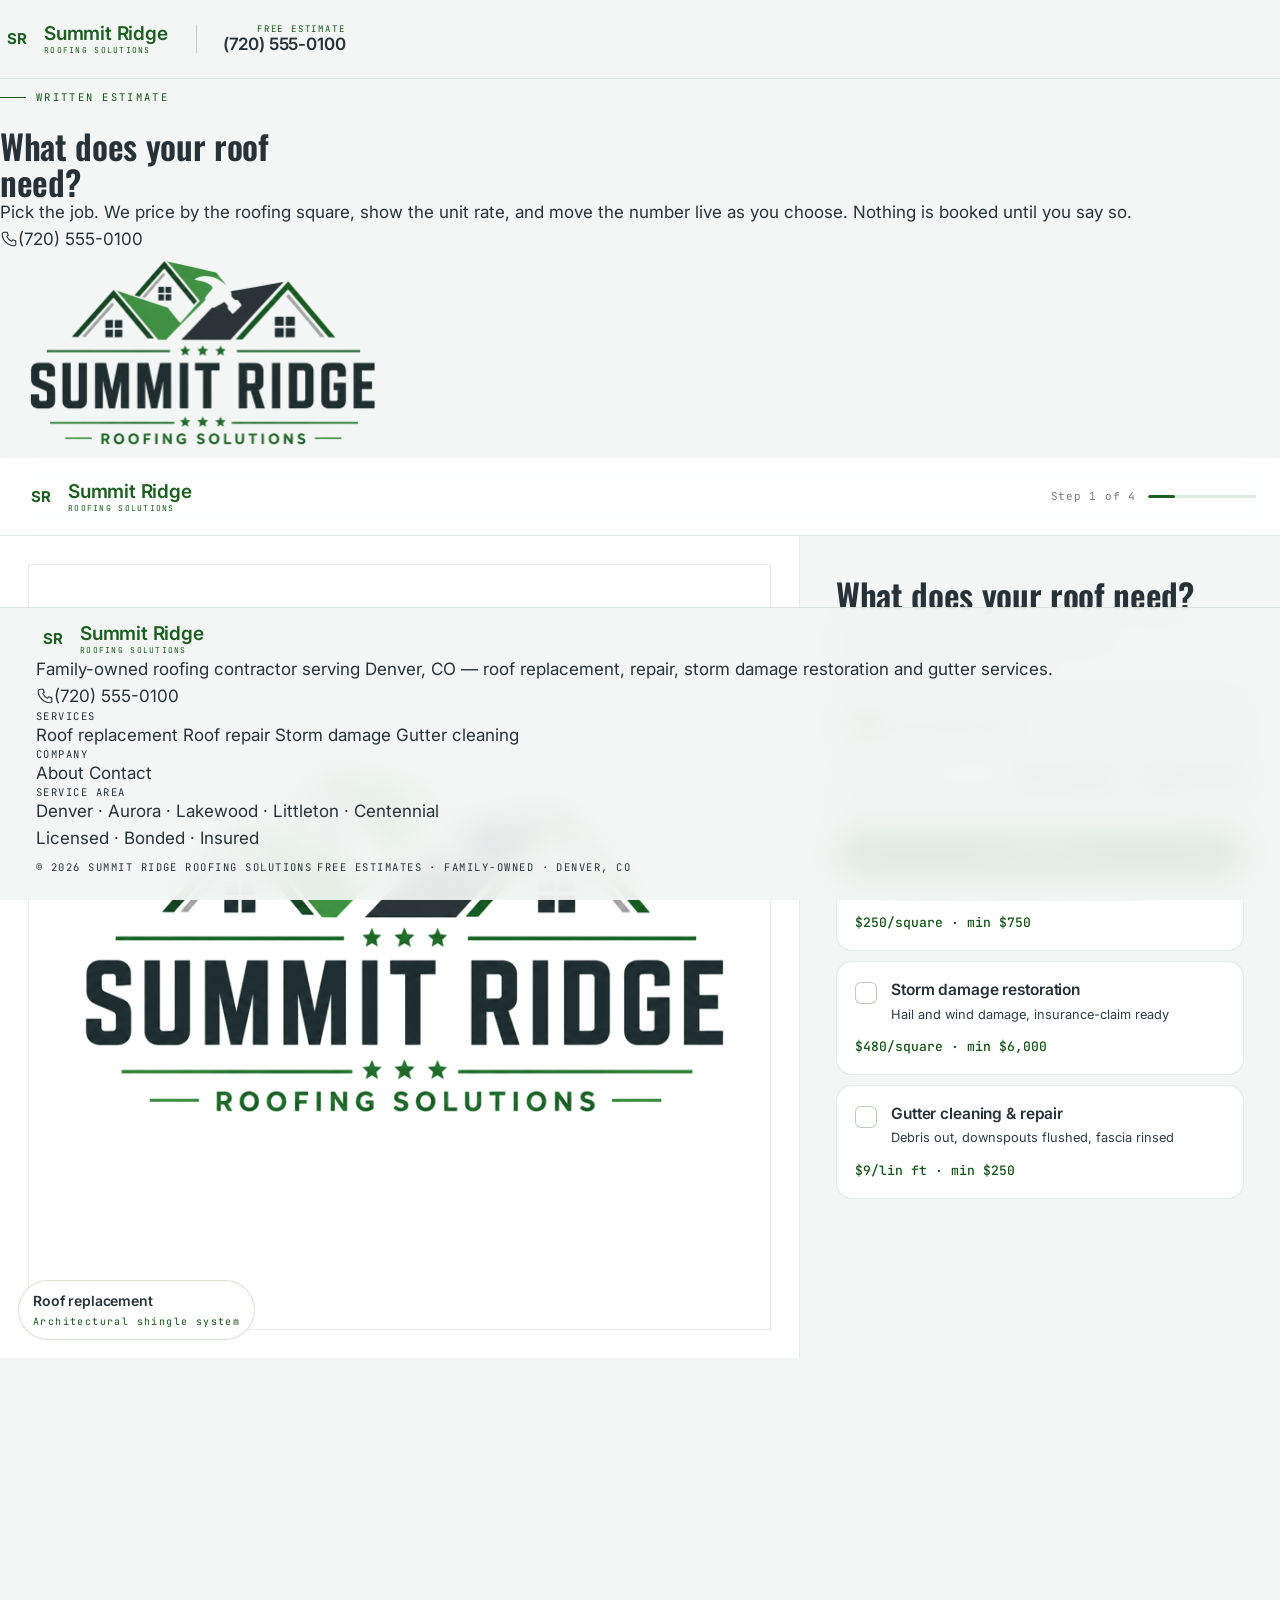
==== estimate/index.html @ bb796c51 "feat: real estimate submission via shared lead endpoint Wires the estimator app.js to the shared POS" ====
<!DOCTYPE html>
<html lang="en">
<head>
<meta charset="UTF-8">
<meta name="viewport" content="width=device-width, initial-scale=1, viewport-fit=cover">
<title>Free estimate · Summit Ridge Roofing Solutions</title>
<meta name="description" content="Get a fixed, line-item written estimate for roof replacement, repair and storm damage restoration in Denver, CO. Family-owned, licensed, bonded and insured.">
<link rel="canonical" href="https://ari-builds.github.io/summitridge-roofing-clone/estimate/">
<meta property="og:type" content="website">
<meta property="og:title" content="Free estimate · Summit Ridge Roofing Solutions">
<meta property="og:description" content="Fixed, line-item roofing estimate for Denver, CO — roof replacement, repair and storm damage restoration.">
<meta property="og:url" content="https://ari-builds.github.io/summitridge-roofing-clone/estimate/">
<meta property="og:image" content="https://ari-builds.github.io/summitridge-roofing-clone/logo.png">
<meta name="theme-color" content="#1B5E20">
<link rel="icon" href="../logo.png" type="image/png">
<link rel="preconnect" href="https://fonts.googleapis.com">
<link rel="preconnect" href="https://fonts.gstatic.com" crossorigin>
<link href="https://fonts.googleapis.com/css2?family=Oswald:wght@400;500;600;700&family=Inter:wght@300;400;500;600;700&family=JetBrains+Mono:wght@400;500&display=swap" rel="stylesheet">
<link rel="stylesheet" href="styles.css">
<script>document.documentElement.classList.add('js');</script>
</head>
<body>
<svg width="0" height="0" style="position:absolute" aria-hidden="true" focusable="false"><defs>
<symbol id="i-arrow" viewBox="0 0 24 24"><path d="M4 12h15M13 5l7 7-7 7" fill="none" stroke="currentColor" stroke-width="1.6" stroke-linecap="round" stroke-linejoin="round"/></symbol>
<symbol id="i-check" viewBox="0 0 24 24"><path d="M4 12.5l5 5L20 6.5" fill="none" stroke="currentColor" stroke-width="1.7" stroke-linecap="round" stroke-linejoin="round"/></symbol>
<symbol id="i-tel" viewBox="0 0 24 24"><path d="M6.5 3h3l1.5 4-2 1.5a12 12 0 006.5 6.5l1.5-2 4 1.5v3A2.5 2.5 0 0118.5 21C10.5 21 3 13.5 3 5.5A2.5 2.5 0 015.5 3z" fill="none" stroke="currentColor" stroke-width="1.5" stroke-linejoin="round"/></symbol>
<symbol id="i-home" viewBox="0 0 24 24"><path d="M3 9l9-7 9 7v11a2 2 0 01-2 2H5a2 2 0 01-2-2z" fill="none" stroke="currentColor" stroke-width="1.5" stroke-linecap="round" stroke-linejoin="round"/></symbol>
<symbol id="i-drop" viewBox="0 0 24 24"><path d="M12 2.69c-3.71 0-6.75 3.03-6.75 6.78 0 4.46 6.75 11.53 6.75 11.53s6.75-7.07 6.75-11.53c0-3.75-3.04-6.78-6.75-6.78z" fill="none" stroke="currentColor" stroke-width="1.5" stroke-linecap="round" stroke-linejoin="round"/></symbol>
<symbol id="i-ruler" viewBox="0 0 24 24"><path d="M3 3h18v18H3zM3 21h18M21 3v18" fill="none" stroke="currentColor" stroke-width="1.4" stroke-linecap="round" stroke-linejoin="round"/></symbol>
</defs></svg>

<a class="skip" href="#main">Skip to content</a>

<header class="hdr" id="top">
  <div class="shell hdr__in">
    <a class="brand" href="#" aria-label="Summit Ridge Roofing Solutions, home">
      <span class="brand__mark" aria-hidden="true">SR</span>
      <span class="brand__txt">
        <span class="brand__name">Summit Ridge</span>
        <span class="brand__sub mono">Roofing Solutions</span>
      </span>
    </a>
    <a class="tel" href="tel:+17205550100"><span class="mono">Free estimate</span><strong>(720) 555-0100</strong></a>
    <button class="burger" aria-label="Menu" aria-expanded="false" aria-controls="mnav"><span></span><span></span><span></span></button>
  </div>
  <div class="mnav" id="mnav" hidden>
    <a href="../">Home</a>
    <a href="../services/">Services</a>
    <a href="../about/">About</a>
    <a href="../contact/">Contact</a>
    <a class="mnav__tel" href="tel:+17205550100">(720) 555-0100</a>
    <a class="btn btn--green" href="#" onclick="return false">Start estimate</a>
  </div>
</header>

<main id="main">
  <div class="phero">
    <div class="shell phero__grid">
      <div>
        <span class="label">Written estimate</span>
        <h1>What does your roof<br>need?</h1>
        <p>Pick the job. We price by the roofing square, show the unit rate, and move the number live as you choose. Nothing is booked until you say so.</p>
        <a class="btn btn--green btn--lg" href="tel:+17205550100"><svg class="ico" aria-hidden="true"><use href="#i-tel"/></svg>(720) 555-0100</a>
      </div>
      <figure class="plate phero__fig">
        <img src="../logo.png" alt="Summit Ridge Roofing Solutions logo" width="400" height="400" loading="lazy" decoding="async">
      </figure>
    </div>
  </div>

  <div class="app">
    <header class="topbar">
      <a class="brand" href="#" aria-label="Back to estimate start">
        <span class="brand__mark" aria-hidden="true">SR</span>
        <span class="brand__txt">
          <span class="brand__name">Summit Ridge</span>
          <span class="brand__sub mono">Roofing Solutions</span>
        </span>
      </a>
      <div class="progress">
        <span class="stepno" id="stepno">Step 1 of 4</span>
        <i class="bar" aria-hidden="true"><b id="barfill"></b></i>
      </div>
    </header>

    <div class="stage">
      <section class="preview" aria-label="Live preview of your job">
        <div class="plate prev__plate" id="prevPlate">
          <img id="prevImg" src="../logo.png" alt="Summit Ridge Roofing Solutions" width="400" height="400" loading="lazy" decoding="async">
        </div>
        <div class="prev__meta">
          <span class="prev__name" id="prevName">Roof replacement</span>
          <span class="prev__unit" id="prevUnit">· Architectural shingle</span>
        </div>
      </section>

      <section class="panel" aria-label="Quoter">
        <div class="panel-scroll" id="panelScroll"></div>

        <div class="foot" id="foot">
          <div class="price">
            <div class="price-row">
              <span class="lbl" id="priceLbl">Guide price</span>
              <strong id="priceRange" aria-live="polite">$0</strong>
            </div>
            <p id="priceBasis">Pick a job to start.</p>
          </div>
          <div class="actions" id="actions">
            <button class="ghost" id="back" type="button">Back</button>
            <button class="primary" id="next" type="button">Continue</button>
          </div>
        </div>
      </section>
    </div>
  </div>
</main>

<footer class="foot">
  <div class="shell foot__top">
    <div class="foot__brand">
      <a class="brand" href="#top" aria-label="Summit Ridge Roofing Solutions, home">
        <span class="brand__mark" aria-hidden="true">SR</span>
        <span class="brand__txt">
          <span class="brand__name">Summit Ridge</span>
          <span class="brand__sub mono">Roofing Solutions</span>
        </span>
      </a>
      <p>Family-owned roofing contractor serving Denver, CO — roof replacement, repair, storm damage restoration and gutter services.</p>
      <a class="foot__tel" href="tel:+17205550100"><svg class="ico" aria-hidden="true"><use href="#i-tel"/></svg>(720) 555-0100</a>
    </div>
    <div class="foot__col">
      <h4 class="mono">Services</h4>
      <a href="../services/#roof-replacement">Roof replacement</a>
      <a href="../services/#roof-repair">Roof repair</a>
      <a href="../services/#storm-damage">Storm damage</a>
      <a href="../services/#gutter-cleaning">Gutter cleaning</a>
    </div>
    <div class="foot__col">
      <h4 class="mono">Company</h4>
      <a href="../about/">About</a>
      <a href="../contact/">Contact</a>
    </div>
    <div class="foot__col">
      <h4 class="mono">Service area</h4>
      <p class="foot__area">Denver · Aurora · Lakewood · Littleton · Centennial</p>
      <p class="foot__fine">Licensed · Bonded · Insured</p>
    </div>
  </div>
  <div class="shell foot__bottom">
    <span class="mono">© <span data-year>2026</span> Summit Ridge Roofing Solutions</span>
    <span class="mono">Free estimates · Family-owned · Denver, CO</span>
  </div>
</footer>

<script src="app.js"></script>
</body>
</html>
---- estimate/styles.css ----
/* ==========================================================================
   Summit Ridge Roofing Solutions — written estimate
   Green · Ink · Bone · Oswald display · Inter body · JetBrains Mono
   green #1B5E20 · ink #263238 · bone #F4F6F5
   ========================================================================== */

:root {
  --green: #1B5E20;
  --green-deep: #145218;
  --green-dark: #0D3310;
  --leaf-green: #4CAF50;
  --sage-green: #A5D6A7;
  --ink: #263238;
  --ink-soft: #2E3D45;
  --charcoal: #37474F;
  --gray-700: #4A4A4A;
  --gray-500: #7A7A7A;
  --gray-300: #C9C9C9;
  --gray-100: #F4F6F5;
  --bone: #F4F6F5;
  --paper: #FFFFFF;
  --surface: #F4F6F5;
  --card: #FFFFFF;

  --font: "Inter", system-ui, -apple-system, "Segoe UI", sans-serif;
  --font-display: "Oswald", "Inter", sans-serif;
  --font-mono: "JetBrains Mono", ui-monospace, SFMono-Regular, Menlo, monospace;

  --top: 78px;
  --col: 480px;
}

*,
*::before,
*::after { box-sizing: border-box; }

html { -webkit-text-size-adjust: 100%; scroll-behavior: smooth; }

body {
  margin: 0;
  background: var(--bone);
  color: var(--ink);
  font-family: var(--font);
  font-size: 17px;
  line-height: 1.6;
  font-weight: 400;
  -webkit-font-smoothing: antialiased;
  text-rendering: optimizeLegibility;
  overflow-x: hidden;
}

img { max-width: 100%; height: auto; display: block; }
a { color: inherit; text-decoration: none; }
button { font: inherit; color: inherit; background: none; border: 0; cursor: pointer; }
h1, h2, h3, h4 {
  margin: 0;
  font-family: var(--font-display);
  font-weight: 600;
  line-height: 1.05;
  letter-spacing: -0.01em;
}
p { margin: 0; }
ul, ol { margin: 0; padding: 0; list-style: none; }
figure { margin: 0; }
strong { font-weight: 600; }

.mono {
  font-family: var(--font-mono);
  font-size: 10.5px;
  letter-spacing: 0.14em;
  text-transform: uppercase;
  font-weight: 400;
}

.label {
  display: inline-flex;
  align-items: center;
  gap: 10px;
  font-family: var(--font-mono);
  font-size: 10.5px;
  letter-spacing: 0.22em;
  text-transform: uppercase;
  color: var(--green-deep);
  margin-bottom: 22px;
}
.label::before {
  content: "";
  width: 26px;
  height: 1px;
  background: var(--green-deep);
  display: inline-block;
}

.ico {
  width: 18px;
  height: 18px;
  flex: 0 0 auto;
  display: inline-block;
  vertical-align: -3px;
}

.skip {
  position: absolute;
  left: -9999px;
  top: 0;
  z-index: 200;
  background: var(--ink);
  color: #fff;
  padding: 12px 18px;
  font-family: var(--font-mono);
  font-size: 12px;
  text-transform: uppercase;
  letter-spacing: 0.14em;
}
.skip:focus { left: 12px; top: 12px; }

/* ---------- header ---------- */

.hdr {
  position: sticky;
  top: 0;
  z-index: 100;
  background: rgba(244, 246, 245, 0.92);
  backdrop-filter: blur(14px);
  border-bottom: 1px solid rgba(27, 94, 32, 0.12);
}
.hdr__in {
  display: flex;
  align-items: center;
  gap: 28px;
  min-height: 78px;
}
.brand {
  display: inline-flex;
  align-items: center;
  gap: 12px;
  flex: 0 0 auto;
}
.brand__mark {
  width: 34px;
  height: 34px;
  display: grid;
  place-items: center;
  color: var(--ink);
  font-weight: 700;
  font-size: 15px;
}
.brand__txt { display: flex; flex-direction: column; line-height: 1; }
.brand__name {
  font-size: 19px;
  font-weight: 600;
  letter-spacing: -0.01em;
}
.brand__sub {
  font-size: 8px;
  letter-spacing: 0.16em;
  color: var(--ink-soft);
  margin-top: 3px;
}
.tel {
  display: inline-flex;
  flex-direction: column;
  align-items: flex-end;
  line-height: 1.1;
  padding-left: 26px;
  border-left: 1px solid rgba(27, 94, 32, 0.25);
  flex: 0 0 auto;
}
.tel .mono { font-size: 9px; color: var(--green-deep); letter-spacing: 0.2em; }
.tel strong {
  font-size: 17px;
  font-weight: 600;
  letter-spacing: -0.01em;
  color: var(--ink);
}
.burger {
  display: none;
  width: 44px;
  height: 44px;
  border: 1px solid rgba(27, 94, 32, 0.25);
  border-radius: 50%;
  background: transparent;
  padding: 0;
  place-items: center;
  margin-left: auto;
}
.burger span {
  position: absolute;
  left: 13px;
  right: 13px;
  height: 1.5px;
  background: var(--ink);
  transition: 0.3s var(--ease);
}
.burger span:first-child { top: 18px; }
.burger span:last-child { top: 25px; }
.mnav {
  display: none;
  flex-direction: column;
  gap: 2px;
  padding: 12px clamp(20px, 4vw, 44px) 28px;
  background: var(--paper);
  border-top: 1px solid rgba(27, 94, 32, 0.12);
}
.mnav[hidden] { display: none; }
.mnav.is-open { display: flex; }
.mnav a {
  padding: 15px 0;
  border-bottom: 1px solid rgba(27, 94, 32, 0.12);
  font-size: 20px;
  font-weight: 500;
  letter-spacing: 0.02em;
}
.mnav a:hover { color: var(--green); }
.mnav__tel {
  color: var(--green-deep) !important;
  font-family: var(--font-mono) !important;
  font-size: 14px !important;
  letter-spacing: 0.1em !important;
}
.mnav .btn { margin-top: 20px; align-self: flex-start; }

/* ---------- topbar ---------- */

.topbar {
  position: sticky;
  top: 0;
  z-index: 60;
  height: var(--top);
  display: flex;
  align-items: center;
  justify-content: space-between;
  gap: 16px;
  padding: 0 24px;
  background: rgba(255, 255, 255, 0.82);
  backdrop-filter: blur(14px) saturate(1.4);
  border-bottom: 1px solid rgba(27, 94, 32, 0.12);
}
.brand {
  font-size: 19px;
  font-weight: 600;
  letter-spacing: -0.02em;
  color: var(--ink);
  text-decoration: none;
  display: flex;
  align-items: center;
  gap: 10px;
}
.brand span { color: var(--green); }

.progress { display: flex; align-items: center; gap: 12px; }

.stepno {
  font-family: var(--font-mono);
  font-size: 11px;
  letter-spacing: 0.07em;
  color: var(--gray-500);
  font-variant-numeric: tabular-nums;
  white-space: nowrap;
}

.bar {
  display: block;
  width: 108px;
  height: 3px;
  border-radius: 999px;
  background: rgba(27, 94, 32, 0.12);
  overflow: hidden;
}
.bar b {
  display: block;
  height: 100%;
  width: 20%;
  border-radius: inherit;
  background: var(--green);
  transition: width 0.45s cubic-bezier(0.2, 0.8, 0.2, 1);
}

/* ---------- stage ---------- */

.stage {
  display: grid;
  grid-template-columns: minmax(0, 1fr) var(--col);
  align-items: start;
}

/* ---------- preview ---------- */

.preview {
  position: sticky;
  top: var(--top);
  height: calc(100dvh - var(--top));
  display: grid;
  place-items: center;
  padding: 28px;
  background: var(--paper);
  border-right: 1px solid rgba(27, 94, 32, 0.12);
  overflow: hidden;
}

.prev__plate {
  position: relative;
  width: 100%;
  height: 100%;
  max-height: 100%;
  background: var(--card);
  border: 1px solid rgba(27, 94, 32, 0.12);
  overflow: hidden;
  display: grid;
  place-items: center;
}
.prev__plate img {
  width: 100%;
  height: 100%;
  object-fit: contain;
  filter: saturate(1.05);
  transition: filter 0.45s ease;
}

.prev__meta {
  position: absolute;
  left: 18px;
  bottom: 18px;
  display: flex;
  flex-direction: column;
  gap: 2px;
  background: rgba(255, 255, 255, 0.8);
  backdrop-filter: blur(8px);
  padding: 9px 14px;
  border-radius: 999px;
  border: 1px solid rgba(27, 94, 32, 0.18);
}
.prev__name {
  font-size: 14px;
  font-weight: 600;
  letter-spacing: -0.01em;
  color: var(--ink);
  white-space: nowrap;
}
.prev__unit {
  font-family: var(--font-mono);
  font-size: 10px;
  letter-spacing: 0.14em;
  color: var(--green-deep);
  white-space: nowrap;
}

/* ---------- panel ---------- */

.panel {
  display: flex;
  flex-direction: column;
  min-height: calc(100dvh - var(--top));
  background: var(--bone);
  position: relative;
}

.panel-scroll {
  flex: 1;
  padding: 40px 36px 20px;
  overflow: visible;
}

.step > h1 {
  margin: 0 0 10px;
  font-size: clamp(26px, 4vw, 34px);
  line-height: 1.14;
  letter-spacing: -0.01em;
  color: var(--ink);
}
.step > p.note {
  margin: 0 0 26px;
  font-size: 14.5px;
  line-height: 1.55;
  color: var(--ink-soft);
  max-width: 34ch;
}

/* ---------- option cards ---------- */

.opts { display: grid; gap: 10px; }

.opt {
  display: grid;
  grid-template-columns: 22px 1fr;
  gap: 14px;
  width: 100%;
  text-align: left;
  padding: 16px 18px;
  background: var(--card);
  border: 1px solid rgba(27, 94, 32, 0.12);
  border-radius: 16px;
  transition: border-color 0.16s ease, background 0.16s ease, transform 0.16s cubic-bezier(0.2, 0.8, 0.2, 1);
}
.opt:hover { border-color: rgba(27, 94, 32, 0.3); transform: translateY(-1px); }
.opt[aria-pressed="true"] {
  background: rgba(27, 94, 32, 0.06);
  border-color: var(--green);
  outline: 1.5px solid var(--green);
  outline-offset: -1.5px;
}

.dot {
  width: 22px;
  height: 22px;
  border-radius: 6px;
  border: 1.5px solid rgba(27, 94, 32, 0.3);
  background: var(--card);
  position: relative;
  align-self: start;
  margin-top: 4px;
  transition: border-color 0.16s ease;
}
.opt[aria-pressed="true"] .dot { border-color: var(--green); }
.opt[aria-pressed="true"] .dot::after {
  content: "";
  position: absolute;
  inset: 5px;
  border-radius: 50%;
  background: var(--green);
}

.opt-main { min-width: 0; display: flex; flex-direction: column; gap: 3px; }
.opt-main b {
  font-size: 15.5px;
  font-weight: 600;
  letter-spacing: -0.008em;
  color: var(--ink);
}
.opt-main small {
  font-size: 12.8px;
  line-height: 1.35;
  color: var(--ink-soft);
}

.opt-meta {
  align-self: center;
  font-family: var(--font-mono);
  font-size: 13px;
  font-weight: 500;
  color: var(--green-deep);
  white-space: nowrap;
  font-variant-numeric: tabular-nums;
}

/* ---------- range step ---------- */

.bigval {
  display: flex;
  align-items: baseline;
  gap: 6px;
  margin: 4px 0 18px;
}
.bigval b {
  font-size: 54px;
  line-height: 1;
  font-weight: 600;
  letter-spacing: -0.035em;
  font-variant-numeric: tabular-nums;
  color: var(--ink);
}
.bigval span { font-size: 17px; color: var(--ink-soft); font-weight: 500; }

input[type="range"] {
  -webkit-appearance: none;
  appearance: none;
  width: 100%;
  height: 32px;
  background: transparent;
  margin: 0 0 14px;
}
input[type="range"]::-webkit-slider-runnable-track {
  height: 6px;
  border-radius: 999px;
  background: linear-gradient(to right, var(--green) 0%, var(--green) var(--pct, 33%), rgba(27, 94, 32, 0.12) var(--pct, 33%), rgba(27, 94, 32, 0.12) 100%);
}
input[type="range"]::-webkit-slider-thumb {
  -webkit-appearance: none;
  width: 26px;
  height: 26px;
  margin-top: -10px;
  border-radius: 50%;
  background: var(--card);
  border: 2px solid var(--green);
  box-shadow: 0 1px 5px rgba(38, 50, 56, 0.18);
}
input[type="range"]::-moz-range-track { height: 6px; border-radius: 999px; background: rgba(27, 94, 32, 0.12); }
input[type="range"]::-moz-range-progress { height: 6px; border-radius: 999px; background: var(--green); }
input[type="range"]::-moz-range-thumb { width: 22px; height: 22px; border-radius: 50%; background: var(--card); border: 2px solid var(--green); }

.chips { display: flex; flex-wrap: wrap; gap: 7px; }

.chip {
  padding: 8px 14px;
  border-radius: 999px;
  border: 1px solid rgba(27, 94, 32, 0.3);
  background: var(--card);
  font-size: 13px;
  font-weight: 500;
  font-variant-numeric: tabular-nums;
  color: var(--ink-soft);
  transition: border-color 0.14s ease, background 0.14s ease, color 0.14s ease;
}
.chip:hover { border-color: var(--green-deep); color: var(--green-deep); }
.chip[aria-pressed="true"] { background: var(--green); border-color: var(--green); color: var(--bone); }

.chips p { font-size: 12px; color: var(--ink-soft); margin-top: 10px; }

/* multi-select tick */
.opt.multi .dot { border-radius: 6px; }
.opt.multi[aria-pressed="true"] .dot { background: var(--green); border-color: var(--green); }
.opt.multi[aria-pressed="true"] .dot::after {
  content: "";
  position: absolute;
  inset: 0;
  border-radius: 0;
  background: none;
  border: solid var(--bone);
  border-width: 0 0 2px 2px;
  width: 9px;
  height: 5px;
  transform: rotate(-45deg) translate(1px, -2px);
  margin: auto;
  left: 0; right: 0; bottom: 3px;
}

/* ---------- summary ---------- */

.recap {
  border: 1px solid rgba(27, 94, 32, 0.12);
  border-radius: 22px;
  background: var(--card);
  overflow: hidden;
  margin-bottom: 14px;
}
.rrow {
  display: flex;
  align-items: center;
  gap: 12px;
  padding: 11px 15px;
  font-size: 13.5px;
  border-bottom: 1px solid rgba(27, 94, 32, 0.12);
}
.rrow:last-child { border-bottom: 0; }
.rrow span { color: var(--ink-soft); flex: none; }
.rrow b {
  flex: 1;
  min-width: 0;
  text-align: right;
  font-weight: 500;
  color: var(--ink);
  overflow: hidden;
  text-overflow: ellipsis;
  white-space: nowrap;
}
.rrow .edit {
  flex: none;
  font-size: 12px;
  font-weight: 500;
  color: var(--green-deep);
  padding: 2px 0 2px 8px;
  text-decoration: underline;
  text-underline-offset: 3px;
  text-decoration-color: rgba(27, 94, 32, 0.35);
}

.lines {
  border-radius: 22px;
  background: rgba(27, 94, 32, 0.06);
  padding: 15px 16px;
  margin-bottom: 18px;
}
.line {
  display: flex;
  justify-content: space-between;
  gap: 14px;
  font-size: 13px;
  padding: 4px 0;
  color: var(--charcoal);
}
.line em {
  font-style: normal;
  color: var(--ink-soft);
  font-variant-numeric: tabular-nums;
  white-space: nowrap;
}
.linetotal {
  display: flex;
  justify-content: space-between;
  align-items: baseline;
  gap: 14px;
  margin-top: 8px;
  padding-top: 11px;
  border-top: 1px solid rgba(27, 94, 32, 0.16);
  font-size: 13px;
  color: var(--charcoal);
}
.linetotal b {
  font-size: 21px;
  font-weight: 600;
  letter-spacing: -0.02em;
  font-variant-numeric: tabular-nums;
  white-space: nowrap;
  color: var(--ink);
}

/* ---------- fields ---------- */

.fields { display: grid; gap: 10px; margin-bottom: 14px; }

.field { display: block; }
.field > span {
  display: block;
  font-family: var(--font-mono);
  font-size: 10.5px;
  letter-spacing: 0.16em;
  text-transform: uppercase;
  color: var(--ink-soft);
  margin-bottom: 5px;
}
.field input {
  width: 100%;
  height: 48px;
  padding: 0 14px;
  border-radius: 0;
  border: 1px solid rgba(27, 94, 32, 0.3);
  background: var(--card);
  color: var(--ink);
  font-family: var(--font);
  font-size: 15px;
  transition: border-color 0.14s ease, background 0.14s ease;
}
.field input::placeholder { color: rgba(38, 50, 56, 0.28); }
.field input:focus {
  outline: none;
  border-color: var(--green);
  background: var(--paper);
}
.field input[aria-invalid="true"] { border-color: #b0432f; }

.err {
  margin: 0 0 12px;
  font-size: 13px;
  font-weight: 500;
  color: #a03d2a;
  min-height: 0;
}
.err:empty { display: none; }

.fine {
  font-size: 12px;
  line-height: 1.5;
  color: var(--ink-soft);
  margin: 0;
}

/* ---------- footer / price band ---------- */

.foot {
  position: sticky;
  bottom: 0;
  z-index: 30;
  padding: 14px 36px 20px;
  background: rgba(244, 246, 245, 0.93);
  backdrop-filter: blur(14px) saturate(1.4);
  border-top: 1px solid rgba(27, 94, 32, 0.12);
}

.price-row {
  display: flex;
  align-items: baseline;
  justify-content: space-between;
  gap: 12px;
}
.price .lbl {
  font-family: var(--font-mono);
  font-size: 11px;
  letter-spacing: 0.08em;
  text-transform: uppercase;
  color: var(--ink-soft);
}
.price strong {
  font-size: 29px;
  font-weight: 600;
  letter-spacing: -0.028em;
  font-variant-numeric: tabular-nums;
  line-height: 1;
  white-space: nowrap;
  color: var(--ink);
}
.price p {
  margin: 5px 0 13px;
  font-size: 12.2px;
  line-height: 1.4;
  color: var(--ink-soft);
}

.actions { display: grid; grid-template-columns: 96px minmax(0, 1fr); gap: 10px; }
.actions.single { grid-template-columns: minmax(0, 1fr); }

.ghost {
  height: 52px;
  border-radius: 999px;
  border: 1px solid rgba(27, 94, 32, 0.3);
  background: transparent;
  font-size: 14.5px;
  font-weight: 500;
  color: var(--ink-soft);
  transition: border-color 0.15s ease, background 0.15s ease, color 0.15s ease;
}
.ghost:hover { border-color: var(--ink); color: var(--ink); background: rgba(255, 255, 255, 0.6); }
.ghost[hidden] { display: none; }

.primary {
  height: 52px;
  border-radius: 999px;
  background: var(--green);
  color: var(--bone);
  font-family: var(--font-mono);
  font-size: 14px;
  font-weight: 500;
  letter-spacing: 0.08em;
  text-transform: uppercase;
  transition: background 0.15s ease, transform 0.1s ease;
}
.primary:hover { background: var(--green-deep); }
.primary:active { transform: scale(0.995); }
.primary[disabled] { opacity: 0.72; cursor: progress; transform: none; }

/* ---------- success ---------- */

.done { padding: 54px 36px; text-align: center; }
.done .tick {
  width: 54px;
  height: 54px;
  margin: 0 auto 20px;
  border-radius: 50%;
  background: var(--green);
  color: var(--bone);
  display: grid;
  place-items: center;
}
.done .tick svg { width: 24px; height: 24px; }
.done h1 {
  font-size: clamp(28px, 4vw, 36px);
  font-weight: 600;
  letter-spacing: -0.02em;
  margin: 0 0 8px;
  line-height: 1.15;
}
.done p { color: var(--ink-soft); font-size: 14.5px; margin: 0 0 24px; }
.done .ref {
  display: inline-block;
  margin-bottom: 26px;
  padding: 7px 14px;
  border-radius: 999px;
  background: rgba(27, 94, 32, 0.12);
  font-family: var(--font-mono);
  font-size: 12.5px;
  font-weight: 500;
  letter-spacing: 0.05em;
  font-variant-numeric: tabular-nums;
  color: var(--green-deep);
}
.next-steps {
  text-align: left;
  border: 1px solid rgba(27, 94, 32, 0.12);
  border-radius: 22px;
  background: var(--card);
  padding: 6px 16px;
  margin-bottom: 22px;
}
.next-steps li {
  list-style: none;
  display: flex;
  gap: 11px;
  padding: 12px 0;
  border-bottom: 1px solid rgba(27, 94, 32, 0.12);
  font-size: 13.5px;
  color: var(--charcoal);
  line-height: 1.4;
}
.next-steps li:last-child { border-bottom: 0; }
.next-steps li b { color: var(--ink); font-weight: 600; }
.next-steps li i {
  flex: none;
  width: 21px;
  height: 21px;
  border-radius: 50%;
  background: rgba(27, 94, 32, 0.12);
  color: var(--green-deep);
  font-size: 11px;
  font-style: normal;
  font-weight: 600;
  display: grid;
  place-items: center;
  margin-top: 1px;
}
.again {
  width: 100%;
  height: 50px;
  border-radius: 999px;
  border: 1px solid rgba(27, 94, 32, 0.3);
  font-size: 14.5px;
  font-weight: 500;
  color: var(--ink-soft);
}
.again:hover { background: rgba(255, 255, 255, 0.6); }

/* ---------- motion / small screens ---------- */

@media (prefers-reduced-motion: reduce) {
  *, *::before, *::after {
    animation-duration: 0.001ms !important;
    transition-duration: 0.001ms !important;
  }
}

@media (max-width: 900px) {
  :root { --top: 66px; }

  .topbar { padding: 0 16px; }
  .brand { font-size: 17px; }
  .bar { width: 72px; }

  .stage { display: block; }

  .preview {
    position: sticky;
    top: var(--top);
    z-index: 20;
    height: 38dvh;
    min-height: 200px;
    padding: 10px 12px;
    border-right: 0;
    border-bottom: 1px solid rgba(27, 94, 32, 0.12);
  }
  .prev__plate { min-height: 160px; }
  .prev__meta { left: 12px; bottom: 12px; padding: 7px 12px; }
  .prev__name { font-size: 13px; }

  .panel { min-height: auto; }
  .panel-scroll { padding: 24px 18px 18px; }

  .step > h1 { font-size: 23px; }
  .note { font-size: 14px; margin-bottom: 20px; }

  .bigval b { font-size: 46px; }

  .foot {
    position: fixed;
    left: 0;
    right: 0;
    bottom: 0;
    padding: 11px 16px calc(11px + env(safe-area-inset-bottom));
    border-top: 1px solid rgba(27, 94, 32, 0.12);
    background: rgba(244, 246, 245, 0.95);
  }
  .price strong { font-size: 24px; }
  .price p { margin: 4px 0 10px; font-size: 11.5px; }
}

@media (max-width: 640px) {
  .topbar { height: 66px; }
  .prev__plate { min-height: 140px; }
}
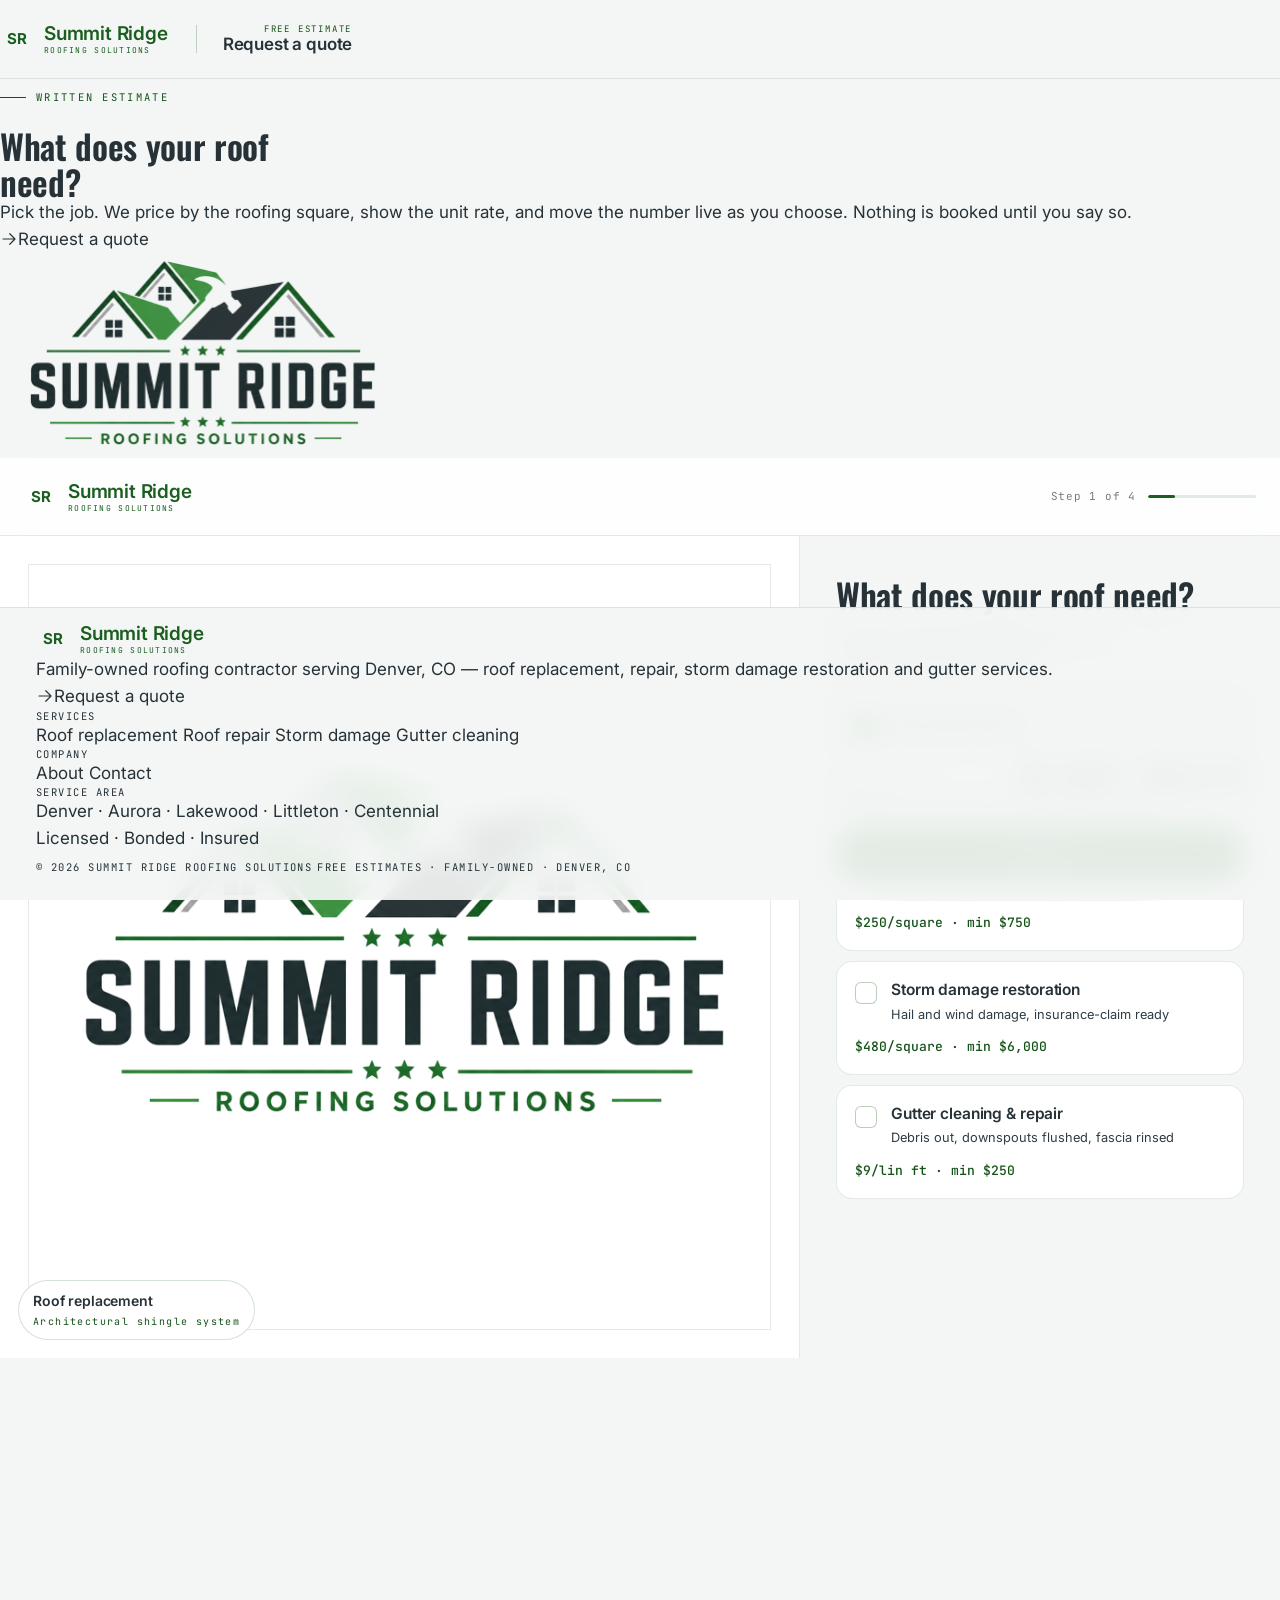
==== commit 04689a43: "Remove fake phone and fabricated reviews; use honest estimate CTAs" ====
--- a/estimate/index.html
+++ b/estimate/index.html
@@ -40,7 +40,7 @@
         <span class="brand__sub mono">Roofing Solutions</span>
       </span>
     </a>
-    <a class="tel" href="tel:+17205550100"><span class="mono">Free estimate</span><strong>(720) 555-0100</strong></a>
+    <a class="tel" href="../#contact"><span class="mono">Free estimate</span><strong>Request a quote</strong></a>
     <button class="burger" aria-label="Menu" aria-expanded="false" aria-controls="mnav"><span></span><span></span><span></span></button>
   </div>
   <div class="mnav" id="mnav" hidden>
@@ -48,7 +48,7 @@
     <a href="../services/">Services</a>
     <a href="../about/">About</a>
     <a href="../contact/">Contact</a>
-    <a class="mnav__tel" href="tel:+17205550100">(720) 555-0100</a>
+    <a class="mnav__tel" href="../#contact">Request a quote</a>
     <a class="btn btn--green" href="#" onclick="return false">Start estimate</a>
   </div>
 </header>
@@ -60,7 +60,7 @@
         <span class="label">Written estimate</span>
         <h1>What does your roof<br>need?</h1>
         <p>Pick the job. We price by the roofing square, show the unit rate, and move the number live as you choose. Nothing is booked until you say so.</p>
-        <a class="btn btn--green btn--lg" href="tel:+17205550100"><svg class="ico" aria-hidden="true"><use href="#i-tel"/></svg>(720) 555-0100</a>
+        <a class="btn btn--green btn--lg" href="../#contact"><svg class="ico" aria-hidden="true"><use href="#i-arrow"/></svg>Request a quote</a>
       </div>
       <figure class="plate phero__fig">
         <img src="../logo.png" alt="Summit Ridge Roofing Solutions logo" width="400" height="400" loading="lazy" decoding="async">
@@ -126,7 +126,7 @@
         </span>
       </a>
       <p>Family-owned roofing contractor serving Denver, CO — roof replacement, repair, storm damage restoration and gutter services.</p>
-      <a class="foot__tel" href="tel:+17205550100"><svg class="ico" aria-hidden="true"><use href="#i-tel"/></svg>(720) 555-0100</a>
+      <a class="foot__tel" href="../#contact"><svg class="ico" aria-hidden="true"><use href="#i-arrow"/></svg>Request a quote</a>
     </div>
     <div class="foot__col">
       <h4 class="mono">Services</h4>
